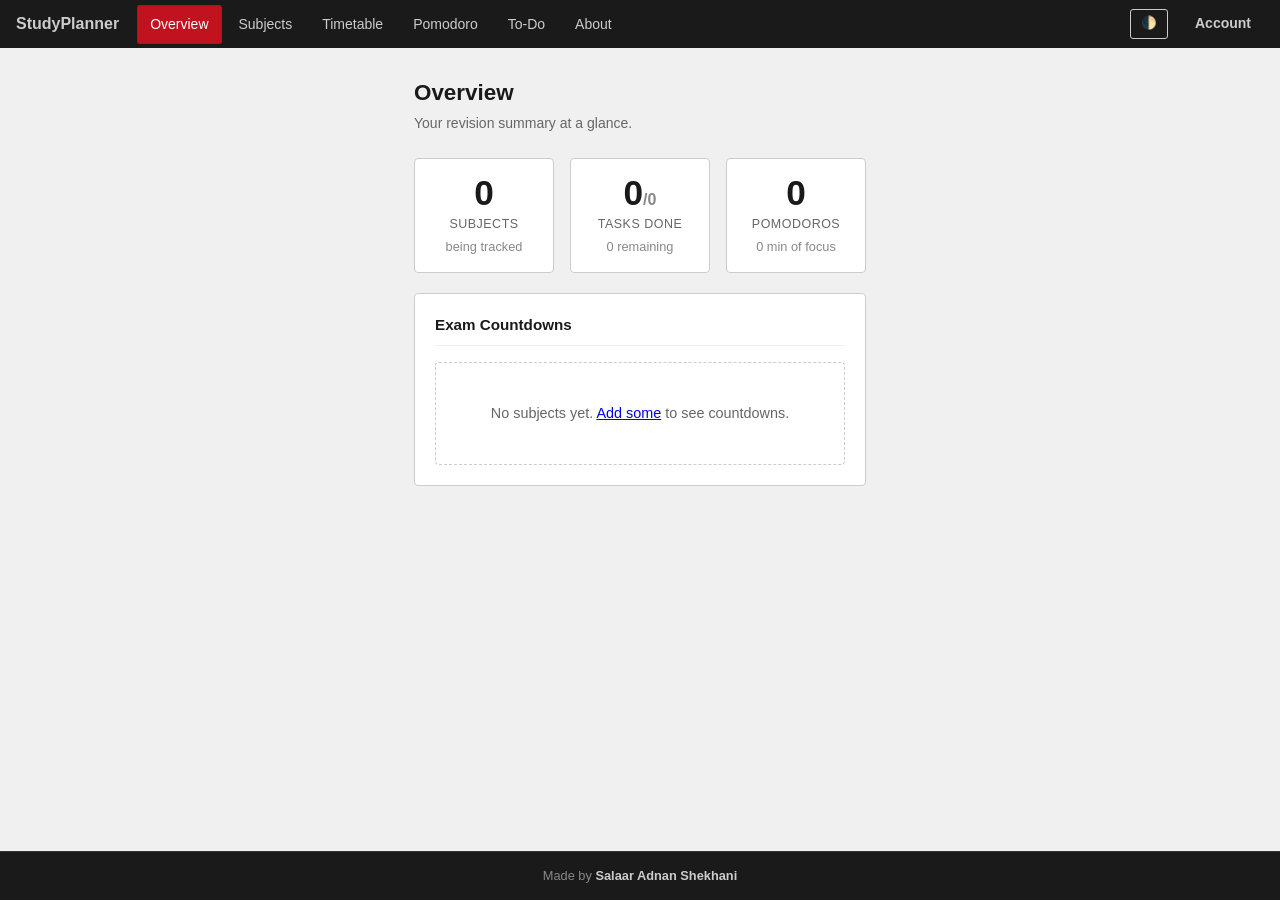
==== index.html @ bf7b2bd9 "Add files via upload Sunday, June 28th 2026 - worked on index.html & styles.css" ====
<!DOCTYPE html>
<html lang="en">
<head>
    <meta charset="UTF-8">
    <meta name="viewport" content="width=device-width, initial-scale=1.0">
    <title>StudyPlanner - Overview</title>
    <link class="icon" href="images/favicon.svg" type="image/svg+xml">
    <script>(function(){try{var t=localStorage.getItem('sp_theme'); if(t) document.documentElement.setAttribute('data-theme',t);}catch(e){}})();</script>
    <link rel="stylesheet" href="style.css">
    <script src="state.js"></script>
    <script src="effects.js"></script>
</head>
<body>

<nav>
    <a href="index.html" class="brand">StudyPlanner</a>
    <div class="nav-links">
        <a href="index.html" class="active">Overview</a>
        <a href="subjects.html">Subjects</a>
        <a href="timetable.html">Timetable</a>
        <a href="pomodoro.html">Pomodoro</a>
        <a href="todo.html">To-Do</a>
        <a href="about.html">About</a>
    </div>
    <div class="nav-right">
        <button id="theme-toggle" class="btn btn-remove" aria-label="Toggle theme">🌓</button>
        <a id="account-btn" class="btn btn-remove" href="account.html" aria-label="Account">Account</a>
    </div>
</nav>

<div class="container">
    <h1>Overview</h1>
    <p class="page-subtitle">Your revision summary at a glance.</p>

    <div class="stat-row" id="stat-row"></div>

    <div class="card">
        <div class="card-title">Exam Countdowns</div>
        <div id="countdown-list"></div>
    </div>
</div>

<script>
/* ---- shared ---- */
function getState() {
    if (window.SP) return window.SP.getState();
    try { var r = localStorage.getItem('sp_v1'); if (r) return JSON.parse(r); } catch(e) {}
    return { subjects:[], completedSessions:{}, pomodoroLog:{}, todos:{}, weekOffset:0, selectedSubject:null, pomoConfig:{focus:25,short:5,long:15} };
}
function daysUntil(d) {
    var t=new Date(); t.setHours(0,0,0,0);
    var x=new Date(d); x.setHours(0,0,0,0);
    return Math.max(0, Math.ceil((x-t)/86400000));
}
function fmtDate(d) {
    return new Date(d).toLocaleDateString('en-GB',{day:'numeric',month:'short',year:'numeric'});
}
function emptyStateNotice(msg) {
    return '<div class="notice-box"><p>'+msg+'</p></div>';
}

/* ---- page ---- */
var S = getState();

/* stats */
var allTasks=[], done=0, pomos=0;
for (var k in S.todos) S.todos[k].forEach(function(t){ allTasks.push(t); if(t.done) done++; });
for (var k in S.pomodoroLog) pomos += S.pomodoroLog[k];

document.getElementById('stat-row').innerHTML =
    '<div class="stat-box"><div class="num">'+S.subjects.length+'</div><div class="lbl">Subjects</div><div class="sub">being tracked</div></div>' +
    '<div class="stat-box"><div class="num">'+done+'<span style="font-size:1rem;color:#888">/'+allTasks.length+'</span></div><div class="lbl">Tasks Done</div><div class="sub">'+(allTasks.length-done)+' remaining</div></div>' +
    '<div class="stat-box"><div class="num">'+pomos+'</div><div class="lbl">Pomodoros</div><div class="sub">'+(pomos*25)+' min of focus</div></div>';

/* countdowns */
var cl = document.getElementById('countdown-list');
if (!S.subjects.length) {
    cl.innerHTML = emptyStateNotice('No subjects yet. <a href="subjects.html">Add some</a> to see countdowns.');
} else {
    var sorted = S.subjects.slice().sort(function(a,b){ return new Date(a.examDate)-new Date(b.examDate); });
    cl.innerHTML = sorted.map(function(s){
        var days = daysUntil(s.examDate);
        return '<div class="countdown-item">'+
            '<div class="countdown-left">'+
            '<span class="dot" style="background:'+s.color+'"></span>'+
            '<div><div class="countdown-name">'+s.name+'</div><div class="countdown-date">'+fmtDate(s.examDate)+'</div></div>'+
            '</div>'+
            '<span class="countdown-days'+(days<=7?' urgent':'')+'">'+days+'d</span>'+
            '</div>';
    }).join('');
}
</script>
<footer>Made by <span>Salaar Adnan Shekhani</span></footer>
<script src="theme-toggle.js"></script>
<script src="auth.js"></script>
</body>
</html>
---- style.css ----
* {
    box-sizing: border-box;
    margin: 0;
    padding: 0;
}

/* Theme variables -------------------------------------------------- */
:root {
    --bg: #f0f0f0;
    --text: #1a1a1a;
    --muted: #666;
    --muted-2: #888;
    --nav-bg: #1a1a1a;
    --nav-link: #ccc;
    --nav-hover: #333;
    --card-bg: #fff;
    --border: #ccc;
    --input-bg: #fff;
    --btn-bg: #e8e8e8;
    --accent: #c1121f;
    --accent-contrast: #fff;
    --card-hover: #e8e8e8;
}

/* Dark theme overrides (set data-theme="dark" on <html>) */
html[data-theme="dark"] {
    --bg: #0f1113;
    --text: #e6eef6;
    --muted: #c0c6cc;
    --muted-2: #9aa3aa;
    --nav-bg: #0b0d0f;
    --nav-link: #aeb6bd;
    --nav-hover: #152027;
    --card-bg: #0b0d0f;
    --border: #20272b;
    --input-bg: #071018;
    --btn-bg: #162025;
    --accent: #e0625f;
    --accent-contrast: #081214;
    --card-hover: rgba(255,255,255,0.08);
}

body {
    font-family: Arial, Helvetica, sans-serif;
    background: var(--bg);
    color: var(--text);
    font-size: 15px;
    line-height: 1.5;
    display: flex;
    flex-direction: column;
    min-height: 100vh;
}
nav {
    background: var(--nav-bg);
    display: flex;
    align-items: center;
    flex-wrap: wrap;
    padding: 0 1rem;
    min-height: 48px;
    gap: 2px;
    position: relative;
}
.nav-links { display: flex; gap: 0.25rem; align-items:center; }
.nav-right { margin-left: auto; display:flex; gap:0.5rem; align-items:center; }
nav .brand {
    color: var(--nav-link);
    font-weight: bold;
    font-size: 1rem;
    text-decoration: none;
    margin-right: 1rem;
    padding: 0.75rem 0;
}
nav a:not(.brand) {
    color: var(--nav-link);
    text-decoration: none;
    padding: 0.5rem 0.75rem;
    font-size: 0.875rem;
    border-radius: 3px;
    border: 1px solid transparent;
}
nav a:not(.brand):hover {
    background: var(--nav-hover);
    color: #fff;
}
nav a.active {
    background: var(--accent);
    color: #fff;
    border-color: rgba(0,0,0,0.08);
}
footer a {
    color: var(--nav-link);
    text-decoration: underline;
}
footer a:hover {
    color: #fff;
}

#account-btn { margin-left: 0.4rem; }
.container {
    max-width: 960px;
    margin: 1.75rem auto;
    padding: 0 1rem;
    flex: 1 0 auto;
}
h1 {
    font-size: 1.4rem;
    margin-bottom: 0.2rem;
}
.page-subtitle {
    color: var(--muted);
    font-size: 0.875rem;
    margin-bottom: 1.5rem;
}
.card {
    background: var(--card-bg);
    border: 1px solid var(--border);
    border-radius: 4px;
    padding: 1.25rem;
    margin-bottom: 1.25rem;
}
.card-title {
    font-size: 0.95rem;
    font-weight: bold;
    margin-bottom: 1rem;
    padding-bottom: 0.5rem;
    border-bottom: 1px solid #eee;
}
.form-row {
    display: flex;
    gap: 0.75rem;
    flex-wrap: wrap;
    align-items: flex-end;
}
.field {
    display: flex;
    flex-direction: column;
    gap: 4px;
}
.field label {
    font-size: 0.8rem;
    font-weight: bold;
    color: var(--muted);
    text-transform: uppercase;
    letter-spacing: 0.03em;
}
.pomo-config {
    margin-top: 1rem;
    display: flex;
    flex-direction: column;
    gap: 0.75rem;
}
.pomo-config label {
    display: flex;
    flex-direction: column;
    gap: 0.35rem;
    font-size: 0.85rem;
    font-weight: bold;
    color: var(--text);
}
.pomo-config input,
.pomo-config select {
    max-width: 180px;
}
input[type="text"],
input[type="date"],
input[type="password"],
input[type="number"],
select,
textarea {
    font-family: Arial, Helvetica, sans-serif;
    font-size: 0.875rem;
    padding: 0.5rem 0.65rem;
    border: 1px solid var(--border);
    border-radius: 3px;
    background: var(--input-bg);
    color: var(--text);
    min-width: 150px;
    width: 100%;
    box-sizing: border-box;
}
.field input,
.field select,
.field textarea,
.pomo-config input,
.pomo-config select {
    width: 100%;
}
input:focus,
select:focus,
textarea:focus {
    outline: 2px solid #c1121f;
    border-color: #c1121f;
}
.btn {
    font-family: Arial, Helvetica, sans-serif;
    font-size: 0.875rem;
    font-weight: bold;
    padding: 0.5rem 1rem;
    border-radius: 3px;
    border: 1px solid #bbb;
    cursor: pointer;
    background: var(--btn-bg);
    color: var(--text);
    text-decoration: none;
    display: inline-block;
    line-height: 1.4;
}
.btn:hover {
    filter: brightness(1.05);
}

.btn-primary {
    background: var(--accent);
    color: var(--accent-contrast);
    border-color: rgba(0,0,0,0.08);
}

.btn-primary:hover {
    filter: brightness(0.95);
}

.btn-small {
    font-size: 0.78rem;
    padding: 0.35rem 0.7rem;
}

.btn-remove {
    background: none;
    border: 1px solid var(--border);
    color: var(--muted-2);
    font-size: 0.78rem;
    padding: 0.3rem 0.6rem;
    border-radius: 3px;
    cursor: pointer;
    font-family: Arial, Helvetica, sans-serif;
    transition: background 0.2s ease, border-color 0.2s ease, color 0.2s ease;
}

.btn-remove:hover {
    background: var(--card-hover);
    border-color: var(--accent);
    color: var(--accent);
}

.badge {
    display: inline-block;
    font-size: 0.7rem;
    font-weight: bold;
    padding: 2px 7px;
    border-radius: 2px;
    border: 1px solid;
    text-transform: uppercase;
    letter-spacing: 0.03em;
}

.badge-Easy   { background: #d4edda; color: #155724; border-color: #b1dfbb; }
.badge-Medium { background: #fff3cd; color: #856404; border-color: #ffe69c; }
.badge-Hard   { background: #f8d7da; color: #721c24; border-color: #f1b0b7; }
.badge-Urgent { background: #f8d7da; color: #721c24; border-color: #f1b0b7; }
.badge-Normal { background: #cce5ff; color: #004085; border-color: #b8daff; }
.badge-Low    { background: #d4edda; color: #155724; border-color: #b1dfbb; }

.dot {
    display: inline-block;
    width: 10px;
    height: 10px;
    border-radius: 50%;
    flex-shrink: 0;
}

.progress-bar {
    width: 100%;
    height: 6px;
    background: #e0e0e0;
    border-radius: 2px;
    overflow: hidden;
    margin-top: 5px;
}

.progress-fill {
    height: 100%;
    border-radius: 2px;
    transition: width 0.2s ease;
}

.stat-row {
    display: flex;
    gap: 1rem;
    margin-bottom: 1.25rem;
    flex-wrap: wrap;
}

.stat-box {
    flex: 1;
    min-width: 140px;
    background: var(--card-bg);
    border: 1px solid var(--border);
    border-radius: 4px;
    padding: 1rem 1.25rem;
    text-align: center;
}

.stat-box .num {
    font-size: 2.2rem;
    font-weight: bold;
    line-height: 1;
}

.stat-box .lbl {
    font-size: 0.78rem;
    color: var(--muted);
    margin-top: 5px;
    text-transform: uppercase;
    letter-spacing: 0.04em;
}

.stat-box .sub {
    font-size: 0.8rem;
    color: var(--muted-2);
    margin-top: 3px;
}

.countdown-item {
    display: flex;
    align-items: center;
    justify-content: space-between;
    padding: 0.65rem 0.75rem;
    border: 1px solid var(--border);
    border-radius: 3px;
    background: var(--card-bg);
    margin-bottom: 0.4rem;
}

.countdown-left {
    display: flex;
    align-items: center;
    gap: 0.65rem;
}

.countdown-name { font-size: 0.9rem; font-weight: bold; }
.countdown-date { font-size: 0.78rem; color: #666; }

.countdown-days {
    font-size: 1.1rem;
    font-weight: bold;
    font-family: 'Courier New', Courier, monospace;
    color: #1a1a1a;
}

html[data-theme="dark"] .countdown-days {
    color: var(--text);
}

.countdown-days.urgent { color: #c1121f; }

.subject-row {
    display: flex;
    align-items: center;
    justify-content: space-between;
    padding: 0.75rem 0.9rem;
    border: 1px solid var(--border);
    border-radius: 3px;
    background: var(--card-bg);
    margin-bottom: 0.4rem;
}

.subject-left {
    display: flex;
    align-items: center;
    gap: 0.75rem;
}

.subject-right {
    display: flex;
    align-items: center;
    gap: 0.6rem;
}

.subject-name { font-size: 0.9rem; font-weight: bold; }
.subject-meta { font-size: 0.78rem; color: #666; margin-top: 2px; }
.subject-goal { font-size: 0.78rem; color: #444; margin-top: 4px; font-style: italic; }

.week-nav {
    display: flex;
    align-items: center;
    justify-content: space-between;
    margin-bottom: 1rem;
}

.week-label {
    font-size: 0.875rem;
    font-weight: bold;
}

.tt-grid {
    display: grid;
    grid-template-columns: repeat(7, 1fr);
    gap: 4px;
}

.tt-col {
    border: 1px solid var(--border);
    border-radius: 3px;
    background: var(--card-bg);
    min-height: 90px;
    padding: 5px 4px;
}

.tt-day-head {
    font-size: 0.68rem;
    font-weight: bold;
    text-align: center;
    text-transform: uppercase;
    color: var(--muted);
    padding-bottom: 3px;
    border-bottom: 1px solid var(--border);
    margin-bottom: 3px;
}

.tt-day-num {
    font-size: 0.85rem;
    font-weight: bold;
    text-align: center;
    padding: 2px;
    border-radius: 2px;
    margin-bottom: 4px;
}

.tt-day-num.today {
    background: var(--accent);
    color: var(--accent-contrast);
}

.tt-pill {
    display: block;
    font-size: 0.68rem;
    font-weight: bold;
    padding: 2px 4px;
    border-radius: 2px;
    margin-bottom: 3px;
    cursor: pointer;
    border: 1px solid transparent;
    line-height: 1.3;
    word-break: break-word;
}

.tt-pill:hover { opacity: 0.75; }

.tt-pill.done {
    opacity: 0.35;
    text-decoration: line-through;
}

.tt-rest {
    font-size: 0.68rem;
    color: var(--muted-2);
    text-align: center;
    padding-top: 6px;
}

.pomo-layout {
    display: grid;
    grid-template-columns: 1fr 1fr;
    gap: 1.25rem;
}

.timer-phase {
    text-align: center;
    font-size: 0.8rem;
    color: #666;
    text-transform: uppercase;
    letter-spacing: 0.08em;
    margin-bottom: 0.4rem;
}

.timer-display {
    font-family: 'Courier New', Courier, monospace;
    font-size: 4rem;
    font-weight: bold;
    text-align: center;
    letter-spacing: 2px;
    margin: 0.5rem 0;
    color: var(--text);
}

.timer-cycle {
    text-align: center;
    font-size: 0.82rem;
    color: var(--muted-2);
    margin-bottom: 1rem;
}

.timer-subject-row {
    display: flex;
    flex-direction: column;
    gap: 4px;
    margin: 0 auto 1rem;
    max-width: 220px;
}

.timer-controls {
    display: flex;
    justify-content: center;
    gap: 0.5rem;
}

.log-entry {
    display: flex;
    justify-content: space-between;
    align-items: center;
    padding: 0.5rem 0;
    border-bottom: 1px solid #eee;
    font-size: 0.85rem;
}

.log-entry:last-child { border-bottom: none; }
.log-subject { font-weight: bold; }
.log-count   { color: #666; font-size: 0.8rem; }

.todo-layout {
    display: grid;
    grid-template-columns: 190px 1fr;
    gap: 1.25rem;
}

.sidebar-links {
    list-style: none;
}

.sidebar-links li a {
    display: flex;
    align-items: center;
    gap: 0.5rem;
    padding: 0.5rem 0.75rem;
    text-decoration: none;
    color: var(--text);
    font-size: 0.875rem;
    border: 1px solid transparent;
    border-radius: 3px;
    margin-bottom: 2px;
}

.sidebar-links li a:hover {
    background: #e8e8e8;
}

html[data-theme="dark"] .sidebar-links li a:hover {
    background: var(--nav-hover);
}

.sidebar-links li a.active {
    background: #c1121f;
    color: #fff;
    border-color: #9b0e18;
}

.sidebar-count {
    margin-left: auto;
    font-size: 0.75rem;
    opacity: 0.75;
}

.add-row {
    display: flex;
    gap: 0.5rem;
    margin-bottom: 0.9rem;
    flex-wrap: wrap;
    align-items: flex-start;
}

.add-row input { flex: 1; min-width: 150px; }

.task-item {
    display: flex;
    align-items: center;
    gap: 0.65rem;
    padding: 0.6rem 0.75rem;
    border: 1px solid var(--border);
    border-radius: 3px;
    background: var(--card-bg);
    margin-bottom: 0.4rem;
}

.task-item.done { opacity: 0.45; }

.task-item input[type="checkbox"] {
    width: 15px;
    height: 15px;
    cursor: pointer;
    flex-shrink: 0;
    accent-color: #c1121f;
}

.task-text { flex: 1; font-size: 0.875rem; }
.task-text.struck { text-decoration: line-through; }

/* Notice / Empty State Styles */
.notice-box {
    text-align: center;
    padding: 2.5rem 1rem;
    border: 1px dashed var(--border);
    border-radius: 4px;
    background: var(--card-bg);
}

.notice-box p {
    color: var(--muted);
    font-size: 0.9rem;
}

.alert {
    padding: 0.6rem 0.85rem;
    border-radius: 3px;
    font-size: 0.875rem;
    border: 1px solid;
    margin-bottom: 0.9rem;
    display: none;
}

.alert-error {
    background: #f8d7da;
    color: #721c24;
    border-color: #f1b0b7;
}

.alert-success {
    background: #d4edda;
    color: #155724;
    border-color: #b1dfbb;
}

.mt-1 { margin-top: 0.5rem; }
.mt-2 { margin-top: 1rem; }
.mt-3 { margin-top: 1.5rem; }
.mb-1 { margin-bottom: 0.5rem; }

hr {
    border: none;
    border-top: 1px solid var(--border);
    margin: 1rem 0;
}

footer {
    background: var(--nav-bg);
    color: var(--muted-2);
    text-align: center;
    font-size: 0.8rem;
    padding: 0.9rem 1rem;
    margin-top: 3rem;
    border-top: 1px solid #333;
}

footer span {
    color: var(--nav-link);
    font-weight: bold;
}

.about-body {
    max-width: 680px;
}

.about-body p {
    margin-bottom: 1rem;
    color: var(--text);
    line-height: 1.7;
}

@media (max-width: 640px) {
    .pomo-layout      { grid-template-columns: 1fr; }
    .todo-layout      { grid-template-columns: 1fr; }
    .tt-grid          { grid-template-columns: repeat(7, 1fr); }
    .form-row         { flex-direction: column; }
    .stat-row         { flex-direction: column; }
    .timer-display    { font-size: 3rem; }
    nav .brand        { font-size: 0.9rem; }
    nav a:not(.brand) { padding: 0.4rem 0.5rem; font-size: 0.8rem; }
    .tt-day-head      { font-size: 0.6rem; }
    .tt-pill          { font-size: 0.6rem; }
}
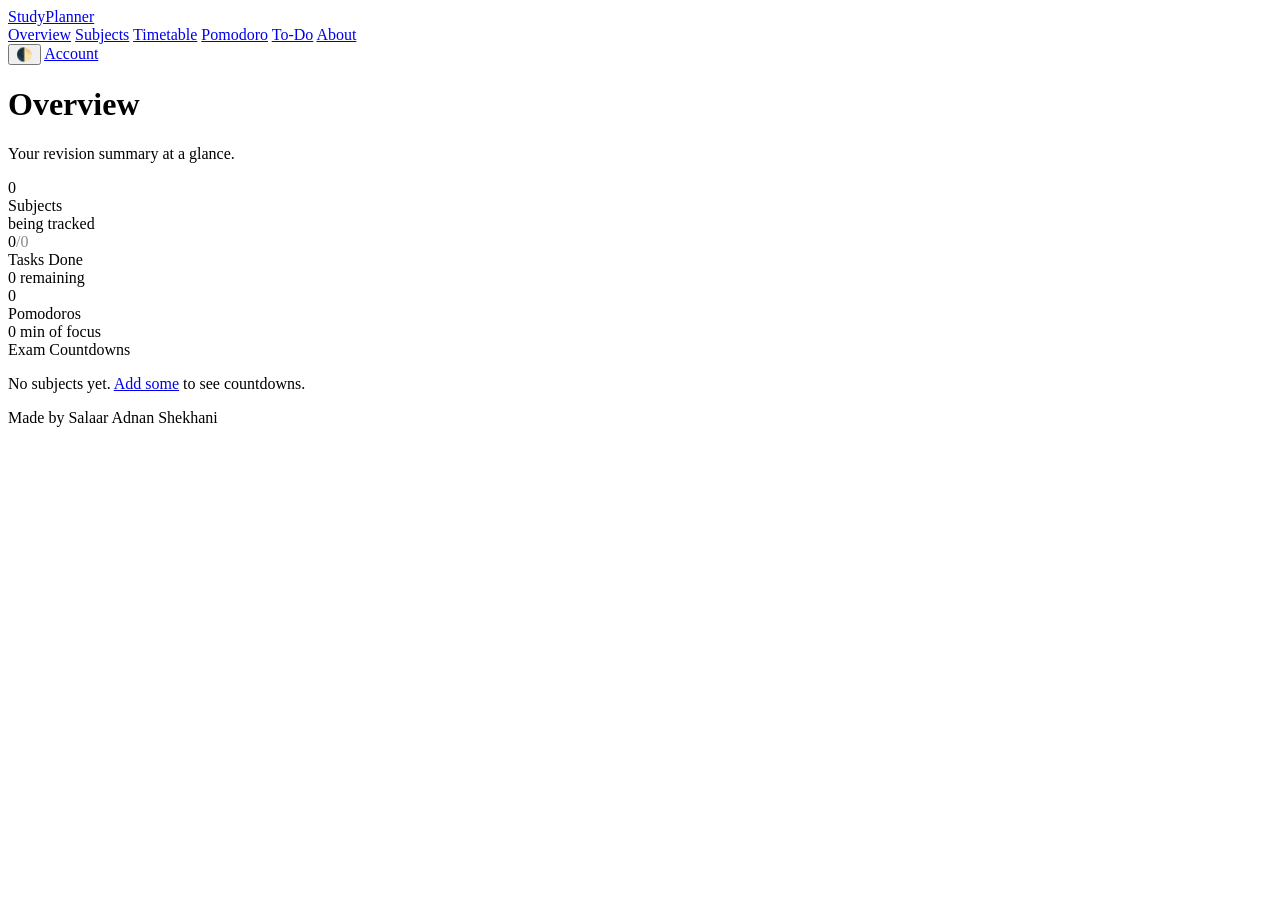
==== commit 31ee6fbc: "Add files via upload Sunday, June 28th 2026: Planned website layout, features, dark/light mode, Java" ====
--- a/index.html
+++ b/index.html
@@ -11,7 +11,6 @@
     <script src="effects.js"></script>
 </head>
 <body>
-
 <nav>
     <a href="index.html" class="brand">StudyPlanner</a>
     <div class="nav-links">
@@ -27,7 +26,6 @@
         <a id="account-btn" class="btn btn-remove" href="account.html" aria-label="Account">Account</a>
     </div>
 </nav>
-
 <div class="container">
     <h1>Overview</h1>
     <p class="page-subtitle">Your revision summary at a glance.</p>
@@ -39,9 +37,7 @@
         <div id="countdown-list"></div>
     </div>
 </div>
-
 <script>
-/* ---- shared ---- */
 function getState() {
     if (window.SP) return window.SP.getState();
     try { var r = localStorage.getItem('sp_v1'); if (r) return JSON.parse(r); } catch(e) {}
@@ -58,11 +54,7 @@
 function emptyStateNotice(msg) {
     return '<div class="notice-box"><p>'+msg+'</p></div>';
 }
-
-/* ---- page ---- */
 var S = getState();
-
-/* stats */
 var allTasks=[], done=0, pomos=0;
 for (var k in S.todos) S.todos[k].forEach(function(t){ allTasks.push(t); if(t.done) done++; });
 for (var k in S.pomodoroLog) pomos += S.pomodoroLog[k];
@@ -71,8 +63,6 @@
     '<div class="stat-box"><div class="num">'+S.subjects.length+'</div><div class="lbl">Subjects</div><div class="sub">being tracked</div></div>' +
     '<div class="stat-box"><div class="num">'+done+'<span style="font-size:1rem;color:#888">/'+allTasks.length+'</span></div><div class="lbl">Tasks Done</div><div class="sub">'+(allTasks.length-done)+' remaining</div></div>' +
     '<div class="stat-box"><div class="num">'+pomos+'</div><div class="lbl">Pomodoros</div><div class="sub">'+(pomos*25)+' min of focus</div></div>';
-
-/* countdowns */
 var cl = document.getElementById('countdown-list');
 if (!S.subjects.length) {
     cl.innerHTML = emptyStateNotice('No subjects yet. <a href="subjects.html">Add some</a> to see countdowns.');
